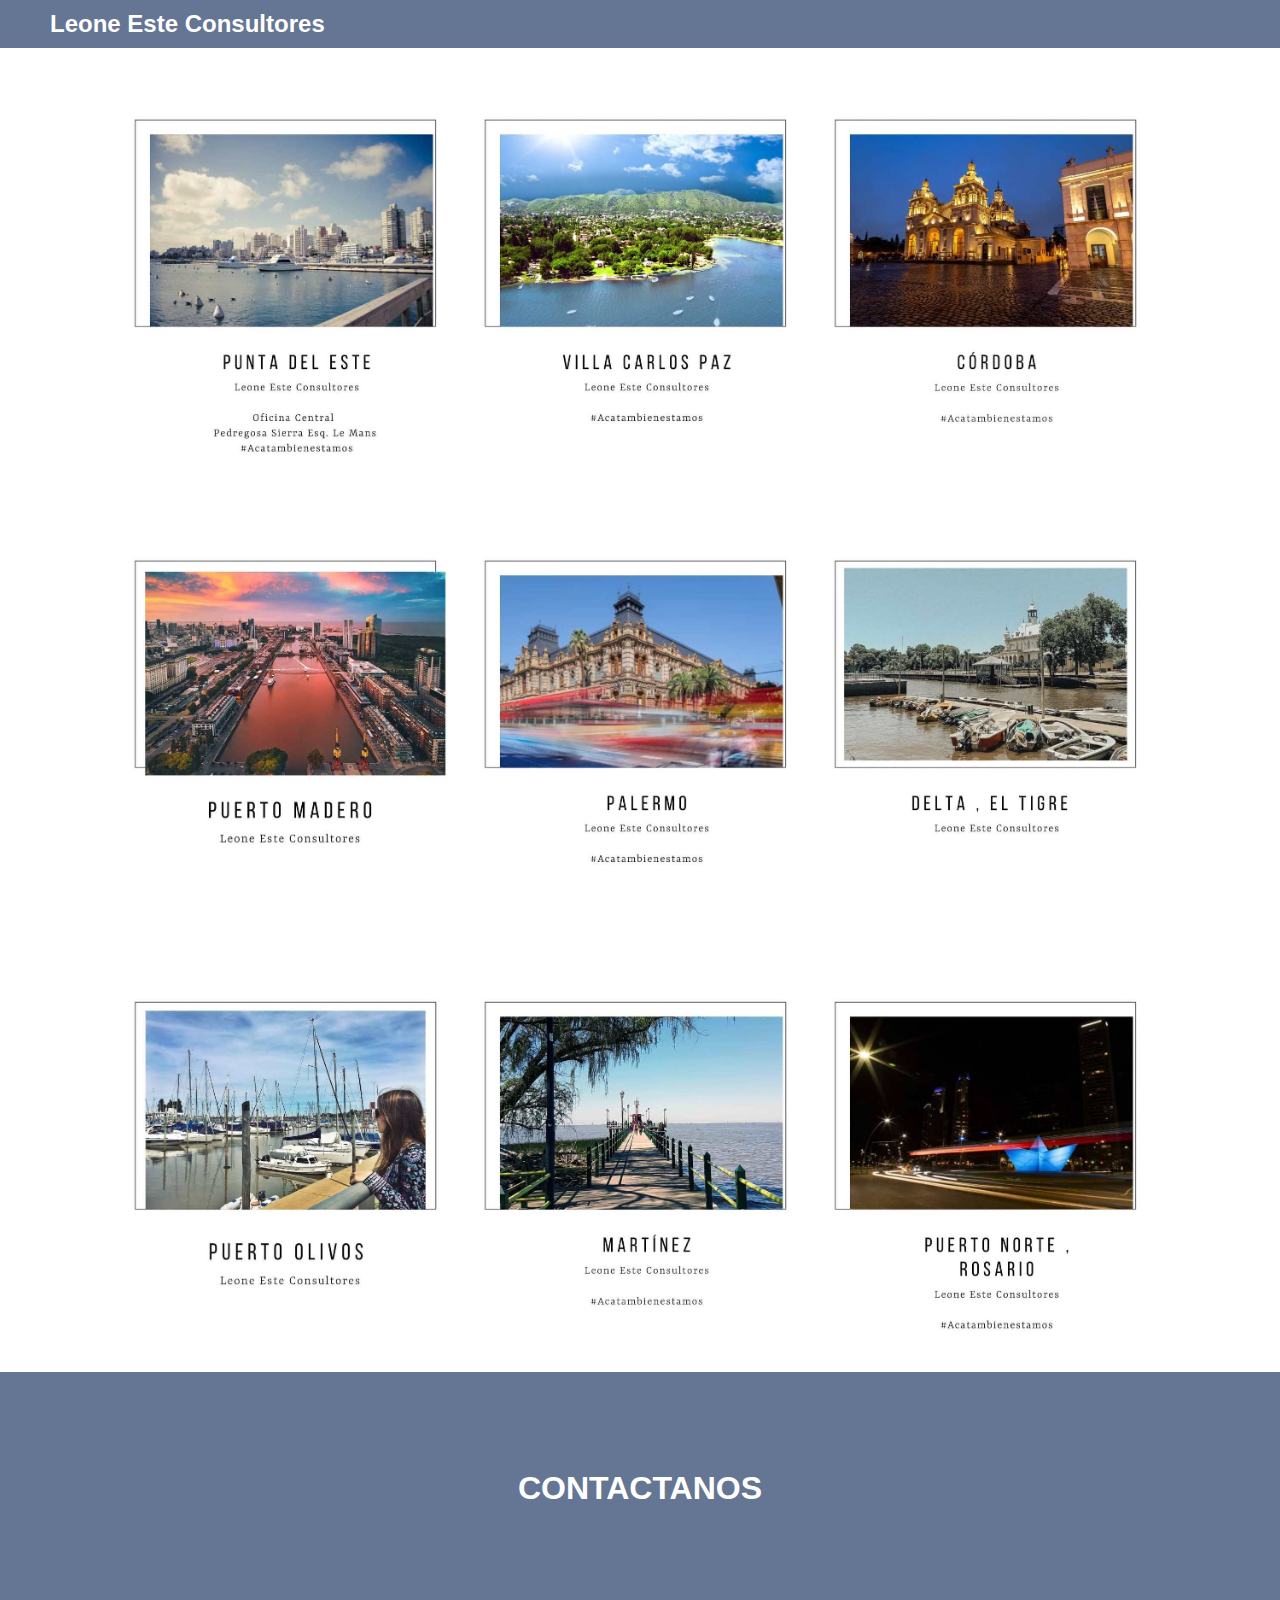
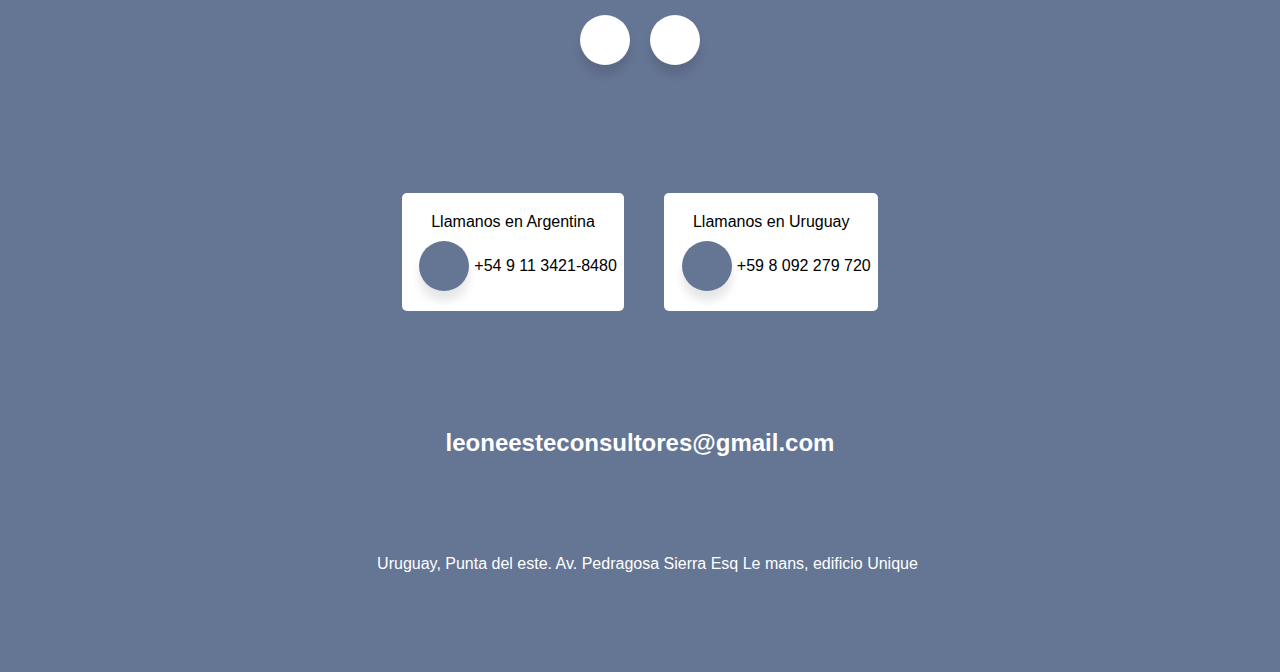
==== aca-tambien-estamos.html @ 7b7484be "aca tambien estamos" ====
<!DOCTYPE html>
<html lang="en">
<head>
    <meta charset="UTF-8">
    <meta http-equiv="X-UA-Compatible" content="IE=edge">
    <meta name="viewport" content="width=device-width, initial-scale=1.0">
    <title>Acá también estamos</title>
    <script src="main.js"></script>

    <!-- ICONS -->
    <link
      rel="stylesheet"
      href="https://use.fontawesome.com/releases/v5.15.4/css/all.css"
      integrity="sha384-DyZ88mC6Up2uqS4h/KRgHuoeGwBcD4Ng9SiP4dIRy0EXTlnuz47vAwmeGwVChigm"
      crossorigin="anonymous"
    />

    <link rel="stylesheet" href="style.css" />
</head>
<body>
    <div class="container">
        <div class="navbar">
          <div class="nav-visible">
            <h2 class="title-nav">Leone Este Consultores</h2>
            <button class="button-icon-nav" onclick="showMenu()">
              <i class="icon-nav fas fa-bars"></i>
            </button>
          </div>
          <nav class="navbar-links d-none">
            <a href="index.html" class="link-nav">Inicio</a>
            <a href="Coaching-Migratorio.html" class="link-nav"
              >Coaching Migratorio</a
            >
            <a href="Asesoramiento-Vehicular.html" class="link-nav"
              >Asesoramiento vehicular</a
            >
            <a href="Visa-EE-UU.html" class="link-nav">Solicitud & renovación de Visa EE.UU</a>
            <a href="Viajar-con-mascota.html" class="link-nav">Viajar con tu mascota</a>
            <a href="aca-tambien-estamos.html" class="link-nav">Acá también estamos</a>
            <a href="#" class="link-nav">Vivir en Uruguay, una gran idea</a>
            <a href="#" class="link-nav">Acerca de nosotros</a>
            <a href="#contacto" class="link-nav">Contactanos</a>
          </nav>
        </div>

        <div class="container-imgs-aca-estamos">
            <div class="img-container-aca-estamos">
                <img src="./img/aca-tambien-estamos/punta-del-este (1).jpg" alt="Punta del Este, Uruguay">
            </div>
            <div class="img-container-aca-estamos">
                <img src="./img/aca-tambien-estamos/villa-carlos-paz.jpg" alt="Villa Carlos Paz, Córdoba">
            </div>
            <div class="img-container-aca-estamos">
                <img src="./img/aca-tambien-estamos/cordoba.jpg" alt="Córdoba Capital, Argentina">
            </div>
            <div class="img-container-aca-estamos">
                <img src="./img/aca-tambien-estamos/puerto-madero.jpg" alt="Puerto Madero, Buenos Aires">
            </div>
            <div class="img-container-aca-estamos">
                <img src="./img/aca-tambien-estamos/palermo.jpg" alt="Palermo, Buenos Aires">
            </div>
            <div class="img-container-aca-estamos">
                <img src="./img/aca-tambien-estamos/delta-el-tigre.jpg" alt="Delta, el tigre">
            </div>
            <div class="img-container-aca-estamos">
                <img src="./img/aca-tambien-estamos/puerto-olivos.jpg" alt="Puerto Olivos, Buenos Aires">
            </div>
            <div class="img-container-aca-estamos">
                <img src="./img/aca-tambien-estamos/martinez.jpg" alt="Martinez, Buenos Aires">
            </div>
            <div class="img-container-aca-estamos">
                <img src="./img/aca-tambien-estamos/puerto-norte-rosario.jpg" alt="Puerto Norte, Rosario">
            </div>
        </div>

    </div>
    <div class="footer" id="contacto">
        <h3 class="contacto">CONTACTANOS</h3>
        <div class="container-redes-sociales-contact">
          <div class="icon facebook">
            <div class="tooltip">Facebook</div>
            <a
              href="https://www.facebook.com/leoneesteconsultores/"
              class="link-contact"
              ><i class="fab fa-facebook-f icon-rrss"></i
            ></a>
          </div>
          <div class="icon instagram">
            <div class="tooltip">Instagram</div>
            <a
              href="https://www.instagram.com/leone_esteconsultores/?hl=es-la"
              class="link-contact"
              ><i class="fab fa-instagram icon-rrss"></i
            ></a>
          </div>
        </div>
        <div class="phones-contact">
          <div class="icon-phone-container">
            <p class="text-phone">Llamanos en Argentina</p>
            <a href="tel:+54 9 11 3421-8480" class="link-contact-phone"
              ><i class="fas fa-phone-alt icon-phone"></i>+54 9 11 3421-8480</a
            >
          </div>
          <div class="icon-phone-container">
            <p class="text-phone">Llamanos en Uruguay</p>
            <a href="tel:+59 8 092 279 720" class="link-contact-phone"
              ><i class="fas fa-phone-alt icon-phone"></i>+59 8 092 279 720</a
            >
          </div>
        </div>
  
        <div class="mail-contacto">
          <h2 class="mail-contacto">leoneesteconsultores@gmail.com</h2>
        </div>
        <div class="ubicacion-contacto">
          <i class="fas fa-map-marker-alt icon-ubicacion"></i>
          <p class="text-ubicacion-contacto">
            Uruguay, Punta del este. Av. Pedragosa Sierra Esq Le mans, edificio
            Unique
          </p>
        </div>
      </div>
</body>
</html>
---- style.css ----
* {
  padding: 0px;
  margin: 0px;
  box-sizing: border-box;
}

@import url('https://fonts.googleapis.com/css2?family=Open+Sans&display=swap');
@import url('https://fonts.googleapis.com/css2?family=Quicksand&display=swap');

.header {
  height: 100vh;
  width: 100%;
  background-image: url("./img/punta-del-este.jpg");
  background-size: cover;
  background-repeat: no-repeat;
  background-attachment: fixed;
}
.text-container-header {
  display: flex;
  flex-direction: column;
  justify-content: center;
  align-items: center;
  height: 100vh;
  background-color: rgba(124, 124, 124, 0.514);
}
#title {
  font-family: 'Open Sans', sans-serif;
  font-size: 2.5em;
}
#subtitle-header {
  font-family: 'Quicksand', sans-serif;
  font-size: 1.5em;
}
.link-header {
  color: black;
  transition: 1s;
}
.link-header:hover {
  margin-top: 40px;
}
.icon-header {
  font-size: 35px;
  margin-top: 20px;
}
@import url('https://fonts.googleapis.com/css2?family=Roboto&display=swap');

.navbar {
  position: sticky;
  top: 0px;
}
.nav-visible {
  position: sticky;
  top: 10px;
  background-color: rgb(101, 117, 148);
  display: flex;
  justify-content: space-between;
  padding: 10px 50px;
  color: white;
}
.title-nav {
  font-family: 'Open Sans', sans-serif;

}
.button-icon-nav {
  border-style: none;
  background-color: rgba(245, 222, 179, 0);
}
.icon-nav {
  font-size: 20px;
  color: white;
}
.navbar-links {
  background-color: rgb(101, 117, 148);
  height: 50vh;
  display: flex;
  flex-direction: column;
  align-items: center;
  justify-content: space-evenly;
  font-family: 'Roboto', sans-serif;
}
.link-nav {
  text-decoration: none;
  color: white;
  transition: 1s;
}
.link-nav:hover {
  font-size: 1.2em;
}
.d-none {
  display: none;
}

/* PÁGINA DE INICIO */
/* PÁGINA DE INICIO */
@import url('https://fonts.googleapis.com/css2?family=Montserrat&display=swap');

.container-bloque1-inicio {
  width: 65vw;
  height: 100vh;
  display: flex;
  flex-direction: column;
  align-items: center;
  justify-content: center;
  margin: auto;
  text-align: justify;
}
.title-bloque1-inicio {
  margin: 10px 0px;
  font-family: 'Roboto', sans-serif;
}
.texto-bloque1-inicio {
  margin: 20px 0px;
  font-family: 'Roboto', sans-serif;
}
.button-redes-sociales {
  border-style: none;
  border-radius: 3px;
  background-color: rgb(101, 117, 148);
  width: 150px;
  height: 30px;
  margin: 0px 20px;
}
.link-button-redes-sociales {
  text-decoration: none;
  color: white;
  font-family: 'Montserrat', sans-serif;
}
.container-buttons-bloque1-inicio {
  margin-top: 20px;
}

.bloque2-inicio {
  background-color: rgb(101, 117, 148);
  padding: 20px;
  text-align: center;
  color: white;
  font-family: 'Roboto', sans-serif;

}

.bloque3-inicio {
  font-family: 'Roboto', sans-serif;
  min-height: 100vh;
  display: flex;
  flex-direction: column;
  align-items: center;
  justify-content: space-evenly;
}
.title-bloque3-inicio {
  font-size: 2em;
}
.subtitle-bloque3-inicio {
  font-size: 1.3em;
  text-align: center;
  margin-top:  10px;
}
.obj-list-serrvices {
  margin-top: 10px;
}

.bloque4-inicio {
  height: 100vh;
  background-color: rgb(101, 117, 148);
  color: white;
  display: flex;
  flex-direction: column;
  justify-content: center;
  align-items: center;
  font-family: 'Roboto', sans-serif;
  text-align: justify;
}
.img-container-bloque3-inicio {
  width: 500px;
}
img {
  width: 100%;
}
.texto-llegada {
  width: 40%;
  margin-top: 15px;
}

@import url("https://fonts.googleapis.com/css2?family=Poppins&display=swap");
.footer {
  height: 100vh;
  background-color: rgb(101, 117, 148);
  display: flex;
  flex-direction: column;
  justify-content: space-evenly;
  align-items: center;
  font-family: "Poppins", sans-serif;
}
.contacto {
  color: white;
  font-size: 2em;

}
.link-contact {
  color: black;
}
.container-redes-sociales-contact {
  display: flex;
}
.icon {
  position: relative;
  background-color: #ffffff;
  border-radius: 50%;
  padding: 15px;
  margin: 10px;
  width: 50px;
  height: 50px;
  font-size: 18px;
  display: flex;
  justify-content: center;
  align-items: center;
  flex-direction: column;
  box-shadow: 0 10px 10px rgba(0, 0, 0, 0.1);
  cursor: pointer;
  transition: all 0.2s cubic-bezier(0.68, -0.55, 0.265, 1.55);
}
.container-redes-sociales-contact .tooltip {
  position: absolute;
  top: 0;
  font-size: 14px;
  background-color: #ffffff;
  color: #ffffff;
  padding: 5px 8px;
  border-radius: 5px;
  box-shadow: 0 10px 10px rgba(0, 0, 0, 0.1);
  opacity: 0;
  pointer-events: none;
  transition: all 0.3s cubic-bezier(0.68, -0.55, 0.265, 1.55);
}

.container-redes-sociales-contact .tooltip::before {
  position: absolute;
  content: "";
  height: 8px;
  width: 8px;
  background-color: #ffffff;
  bottom: -3px;
  left: 50%;
  transform: translate(-50%) rotate(45deg);
  transition: all 0.3s cubic-bezier(0.68, -0.55, 0.265, 1.55);
}

.container-redes-sociales-contact .icon:hover .tooltip {
  top: -45px;
  opacity: 1;
  visibility: visible;
  pointer-events: auto;
}

.container-redes-sociales-contact .icon:hover a,
.container-redes-sociales-contact .icon:hover .tooltip {
  text-shadow: 0px -1px 0px rgba(0, 0, 0, 0.1);
}

.container-redes-sociales-contact .facebook:hover,
.container-redes-sociales-contact .facebook:hover .tooltip,
.container-redes-sociales-contact .facebook:hover .tooltip::before {
  background-color: #3b5999;
  color: #ffffff;
}

.container-redes-sociales-contact .instagram:hover,
.container-redes-sociales-contact .instagram:hover .tooltip,
.container-redes-sociales-contact .instagram:hover .tooltip::before {
  background-color: #e1306c;
  color: #ffffff;
}



.phones-contact {
  display: flex;
  flex-wrap: wrap;
}
.icon-phone-container {
  background-color: white;
  margin: 20px;
  padding: 10px;
  border-radius: 5px;

}
.text-phone {
  text-align: center;
  margin: 10px 0px;
}
.icon-phone {
  background-color: rgb(101, 117, 148);
  border-radius: 50%;
  width: 50px;
  height: 50px;
  font-size: 18px;
  display: flex;
  justify-content: center;
  align-items: center;
  flex-direction: column;
  box-shadow: 0 10px 10px rgba(0, 0, 0, 0.1);
  cursor: pointer;
  color: white;
}
.link-contact-phone {
    text-decoration: none;
    color: rgb(0, 0, 0);
    width: 100%;
    margin: 10px 5px;
    display: flex;
    align-items: center;
    justify-content: space-around;
}
.mail-contacto {
  color: white;
}
.ubicacion-contacto {
  display: flex;
  align-items: center;
  color: white;
}
.icon-ubicacion {
  font-size: 30px;
  margin-right: 15px;
}

@media (max-width: 600px) {
  #title {
    text-align: center;
  }
  #subtitle-header {
    margin-top: 10px;
  }
  .title-nav {
    font-size: 1.2em;
  }
  .nav-visible {
    padding: 10px;
  }
  .container-bloque1-inicio {
    width: 90vw;
  }
  .title-bloque1-inicio {
    font-size: 1.3em;
  }
  .button-redes-sociales  {
    margin: 10px 0px;
  }

  .title-bloque3-inicio {
    font-size: 1.3em;
    margin-top: 10px;
    text-align: center;

  }
  .subtitle-bloque3-inicio {
    font-size: 1em;
  }
  .title-list-services {
    margin: 20px;
  }
  .services-list {
    width: 90vw;
    margin: 20px;
  }
  .bloque4-inicio {
    justify-content: space-evenly;
  }
  .img-container-bloque3-inicio {
    width: 300px;
  }
  .texto-llegada {
    width: 90%;
  }
  .container-buttons-bloque1-inicio {
    text-align: center;
  }
  .contacto {
    margin-top: 20px;
  }
  .phones-contact {
    justify-content: center;
  }
  .mail-contacto{
    font-size: 1em;
  }
  .text-ubicacion-contacto {
    font-size: .9em;
  }
  .icon-ubicacion {
    margin-left: 15px;
  }
}

/* PÁGINA DE COACHING */

.title-coaching-container {
  padding: 30px;

}
#title-coaching {
  font-size: 2em;
  text-align: center;
  font-family: 'Open Sans', sans-serif;
  color: rgb(0, 0, 0);

}
.hr-title-coaching {
  margin: 10px auto ;
  width: 50%;
  text-align: center;
  color: black;
}

.cita-coaching-container-img{
  margin: auto;
  height: 70vh;
  width: 90%;
  background-image: url("./img/aeropuerto.jpg");
  background-size: cover;
  background-repeat: no-repeat;
  background-attachment: fixed;
}
.cita-coaching-container {
  height: 100%;
  background-color: rgba(85, 85, 85, 0.411);
  color: white;
  display: flex;
  flex-direction: column;
  justify-content: center;
  font-family: 'Open Sans', sans-serif;

}
.title-cita {
  font-size: 2em;
  text-align: center;
}
.cita-te-dice {
  text-align: left;
  margin-top: 10px;
  margin-left: 260px;
  font-size: 1.5em;
}
.cita-texto {
  font-size: 1.2em;
  text-align: center;
  width: 40%;
  margin: 10px auto;
}
.autor-cita {
  text-align: right;
  margin-right: 260px;
  font-size: 1.2em;
}
.coaching-migrotario-container {
  min-height: 100vh;
  font-family: 'Open Sans', sans-serif;
  width: 80%;
  text-align: justify;
  margin: auto;
  display: flex;
  flex-direction: column;
  justify-content: space-evenly;
}
.cuando-un-coaching-migratorio-container {
  min-height: 100vh;
  font-family: 'Open Sans', sans-serif;
  width: 80%;
  text-align: justify;
  margin: auto;
  display: flex;
  flex-direction: column;
  justify-content: space-evenly;
}
.lista-ranzones-coachig {
  margin-left: 50px;
}
.obj-lista-coaching {
  margin: 10px 0px;
}

@media (max-width: 600px) { 
  .title-cita {
    font-size: 1.5em;
  }
  .cita-te-dice {
    margin-left: 10px;
    font-size: 1.2em;
  }
  .cita-texto {
    width: 80%;
  }
  .autor-cita {
    margin-right: 10px;
  }
  .coaching-migrotario-container, .cuando-un-coaching-migratorio-container  {
    width: 90%;
  }
  .title-coaching-migratorio {
    margin: 15px 0px;
    font-size: 1.2em;
    text-align: center;
  }
  .texto-coaching-migratorio {
    margin: 10px 0px;
  }
  .title-necesidad-coaching {
    text-align: center;
    margin: 20px 0px;
  }
  .lista-ranzones-coachig  {
    margin: 10px 20px;
  }
  .texto-necesidad-coaching {
    margin: 10px 0px;
  }
}

/* ASESORAMIENTO VEHICULAR */

.title-ase-vehicular-container {
  padding: 30px;

}
#title-ase-vehicular {
  font-size: 2em;
  text-align: center;
  font-family: 'Open Sans', sans-serif;
  color: rgb(0, 0, 0);

}
.hr-ase-vehicular{
  margin: 10px auto ;
  width: 50%;
  text-align: center;
  color: black;
}

.frase-viajar-auto-container {
  background-color: rgb(101, 117, 148);
  color: white;
  min-height: 60vh;
  display: flex;
  flex-wrap: wrap;
  align-items: center;
  justify-content: space-evenly;

}
.frase-viajar-auto-texto-container {
  width: 40%;
  text-align: justify;
}
.frase-viajar-auto-img-container {
  width: 400px;
}
.title-frase-viajar-auto {
  font-size: 1.5em;
  font-family: 'Open Sans', sans-serif;

}
.texto-frase-viajar-auto {
  margin-top: 20px;
  font-family: 'Open Sans', sans-serif;
}
.frase-ase-vehicular-container {
  height: 30vh;
  display: flex;
  align-items: center;
  justify-content: center;
  font-family: 'Open Sans', sans-serif;

}
.frase-ase-vehicular {
  font-size: 1.7em;
}
.imagen-auto {
  height: 70vh;
  background-image: url("./img/roadtrip2.jpg");
  background-size: cover;
  background-repeat: no-repeat;
  background-attachment: fixed;
}
.info-ase-vehicular-container {
  display: flex;
  flex-direction: column;
  justify-content: space-evenly;
  align-items: center;
  min-height: 100vh;
  font-family: 'Open Sans', sans-serif;

}
.title-info-ase-vehicular {
  font-size: 1.7em;
  margin-top: 20px;
}
.container-img-info-vehicular {
  max-width: 400px;
  margin-top: 20px;
}
.texto-info-ase-vehicular {
  margin-top: 20px;
  width: 80%;
  text-align: justify;
}
.lista-info-ase-vehicular {
  margin-top: 40px;
}
.container-img-ase-vehicular {
  max-width: 800px;

}
.frase-con-img-ase-vehicular {
  margin-top: 50px;
  height: 100vh;
  display: flex;
  flex-direction: column;
  align-items: center;
}
.texto-frase-con-img-ase-vehicular {
  font-family: 'Open Sans', sans-serif;
  font-size: 1.2em;
}
@media (max-width: 600px) {
  .frase-viajar-auto-texto-container {
    width: 90%;
    margin: 20px 0px;
  }
  .title-info-ase-vehicular {
    font-size: 1.5em;
    text-align: center;
  }
  .subtitle-info-ase-vehicular {
    margin-top: 20px;
    text-align: center;
    font-size: .9em;
  }
  .lista-info-ase-vehicular {
    margin-left: 50px;
  }
  .frase-con-img-ase-vehicular {
    justify-content: center;
    height: 50vh;
  }
  .texto-frase-con-img-ase-vehicular {
    font-size: 1em;
    text-align: center;
  }
}

/* VISA EEUU */

.title-visa-ee-uu-container {
  padding: 30px;

}
#title-visa-ee-uu {
  font-size: 2em;
  text-align: center;
  font-family: 'Open Sans', sans-serif;
  color: rgb(0, 0, 0);

}
.hr-visa-ee-uu {
  margin: 10px auto ;
  width: 50%;
  text-align: center;
  color: black;
}

.img-ee-uu-container {
  max-width: 600px;
  margin: auto;


}
.img-ee-uu-text {
  text-align: center;
  font-family: 'Open Sans', sans-serif;
  margin: 10px 0px;
}
.visa-quienes-somos-container {
  height: 100vh;
  display: flex;
  justify-content: space-evenly;
  align-items: center;
}
.visa-quienes-somos-texto-container {
  width: 40%;
  height: 70%;
  text-align: justify;
  display: flex;
  flex-direction: column;
  justify-content: space-evenly;
  font-family: 'Open Sans', sans-serif;

}
.img-container-visa-quienes-somos {
  max-width: 500px;
}
.texto-visa-quines-somos {
  font-size: 1.2em;
}
.consultores-nueva-york-container {
  height: 70vh;
  display: flex;
  flex-direction: column;
  justify-content: space-evenly;
  align-items: center;
  font-family: 'Open Sans', sans-serif;
}
@media (max-width: 600px) {
  .visa-quienes-somos-container {
    min-height: 100vh;
    flex-direction: column;
  }
  .visa-quienes-somos-texto-container {
    width: 90%;
    margin-top: 10px;
  }
  iframe {
    width: 300px;
  }
  .animation-text {
    text-align: center;
  }
  .texto-visa-quines-somos {
    margin-top: 10px;
  }
  .img-container-visa-quienes-somos {
    margin: 20px;
  }
  .consultores-nueva-york-container {
    margin: 20px;
  }
  .texto-consultores-nueva-york {
    text-align: center;
    font-size: 1.2em;
  }
}

@import url('https://fonts.googleapis.com/css2?family=Poppins&display=swap');
/* VIAJAR CON MASCOTA */
.title-mascota-container {
  padding: 30px;

}
#title-mascota {
  font-size: 2em;
  text-align: center;
  font-family: 'Open Sans', sans-serif;
  color: rgb(0, 0, 0);

}
.hr-masccota {
  margin: 10px auto ;
  width: 50%;
  text-align: center;
  color: black;
}
.img-mascota-container {
  max-width: 700px;
  margin: auto;
}
.info-mascota-container, .texto-info-mascota-container, .info-mascota-title-container{
  display: flex;
  flex-direction: column;
  align-items: center;
  margin: 15px 0px;
}
.title-info-mascota, .subtitle-info-mascota {
  font-family: 'Poppins', sans-serif;

}
.texto-info-mascota{
  width: 60%;
  text-align: justify;
  margin: 5px 0px;
  font-family: 'Open Sans', sans-serif;
}
@media (max-width: 600px) {
  .img-mascota-container {
    margin: 0px 10px;
  }
  .texto-info-mascota {
    width: 80%;
  }
}
.container-imgs-aca-estamos {
  display: flex;
  flex-wrap: wrap;
  justify-content: center;
}
.img-container-aca-estamos {
  max-width: 350px;
}
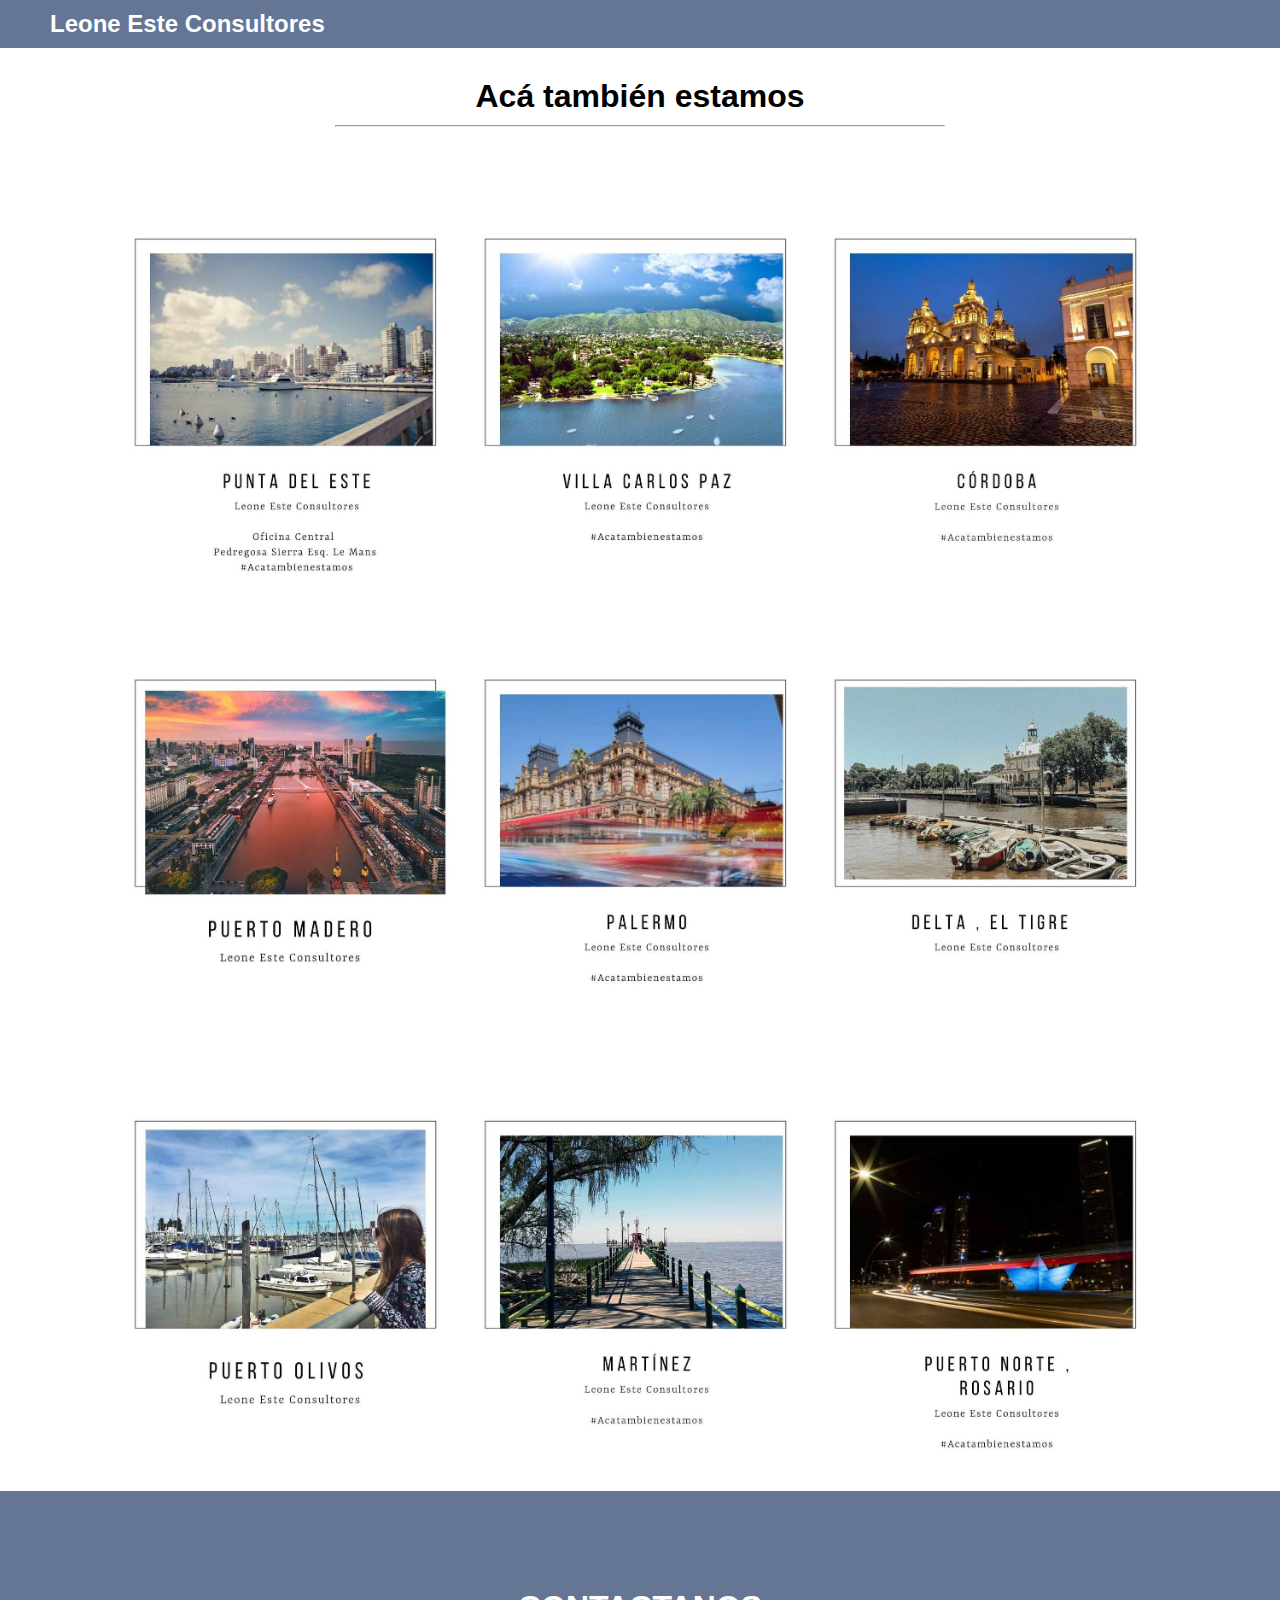
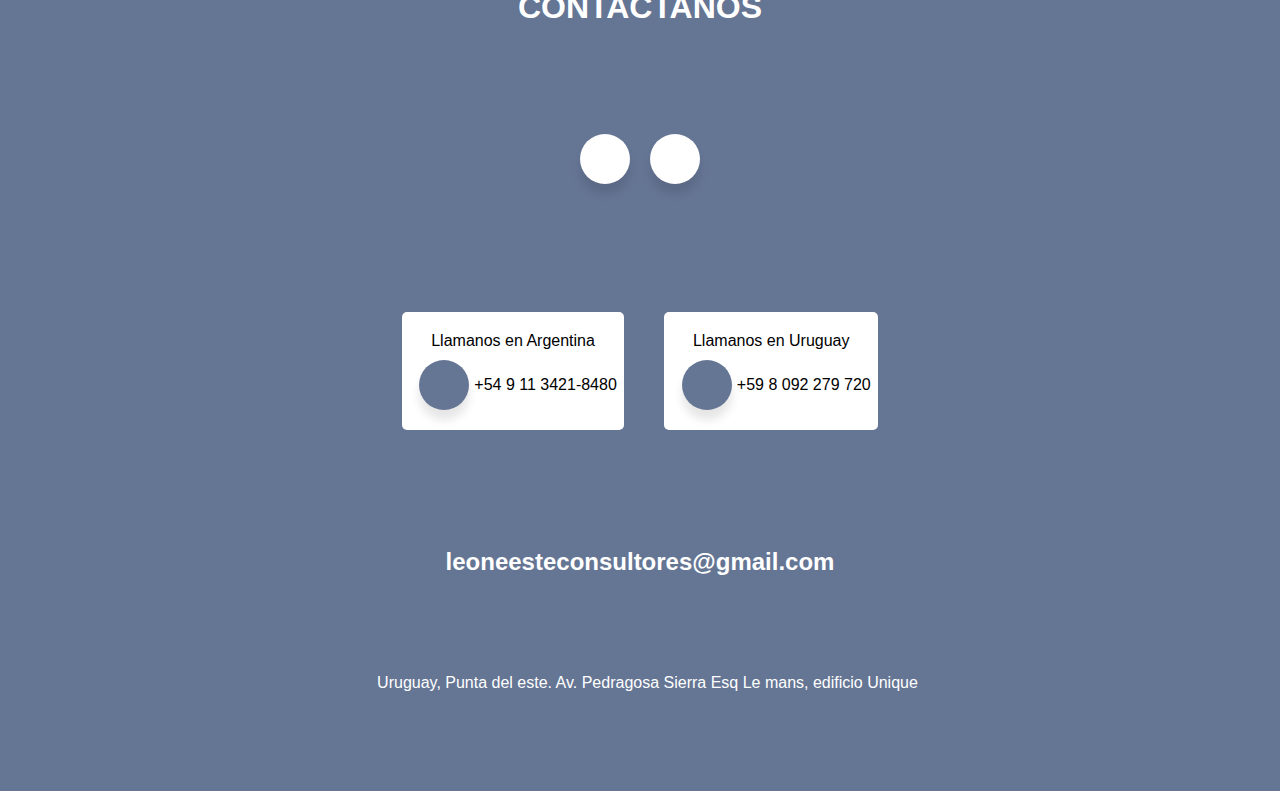
==== commit 9d90ec9f: "aca tambien estamos titulo" ====
--- a/aca-tambien-estamos.html
+++ b/aca-tambien-estamos.html
@@ -41,6 +41,11 @@
             <a href="#" class="link-nav">Acerca de nosotros</a>
             <a href="#contacto" class="link-nav">Contactanos</a>
           </nav>
+        </div>
+
+        <div class="title-coaching-container">
+          <h2 id="title-coaching">Acá también estamos</h2>
+          <hr class="hr-title-coaching" />
         </div>
 
         <div class="container-imgs-aca-estamos">
